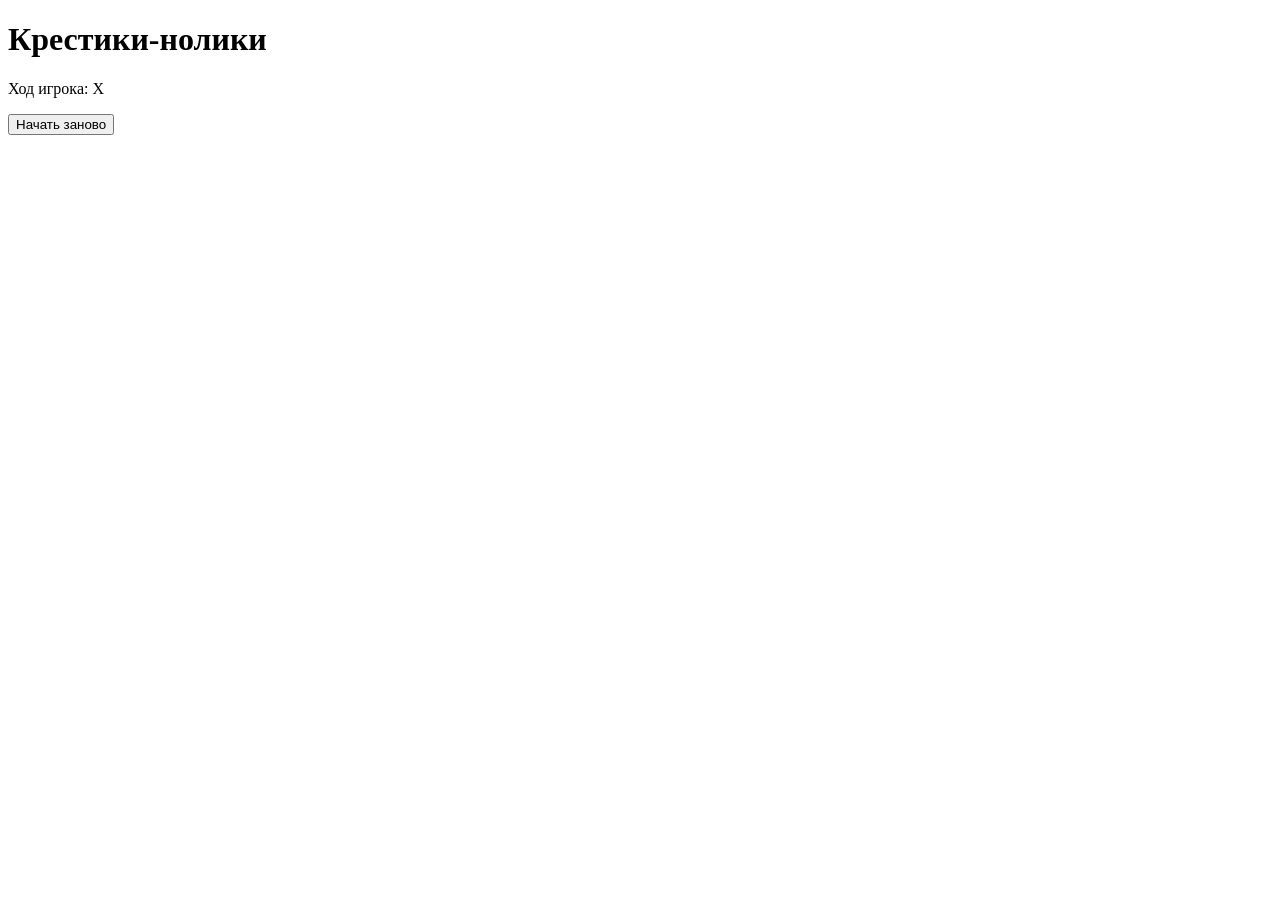
==== tic-tac-toe/index.html @ ef8c76a1 "Step 2: added HTML structure for tic-tac-toe" ====
<!DOCTYPE html>
<html lang="ru">
<head>
    <meta charset="UTF-8">
    <meta name="viewport" content="width=device-width, initial-scale=1.0">
    <title>Крестики - нолики</title>
</head>
<body>
    <h1>Крестики-нолики</h1>
    <p id="status">Ход игрока: X</p>
    <div class="board">
        <div class="cell" data-index="0"></div>
        <div class="cell" data-index="1"></div>
        <div class="cell" data-index="2"></div>

        <div class="cell" data-index="3"></div>
        <div class="cell" data-index="4"></div>
        <div class="cell" data-index="5"></div>

        <div class="cell" data-index="6"></div>
        <div class="cell" data-index="7"></div>
        <div class="cell" data-index="8"></div>
    </div>
    <button id="restart">Начать заново</button>
</body>
</html>
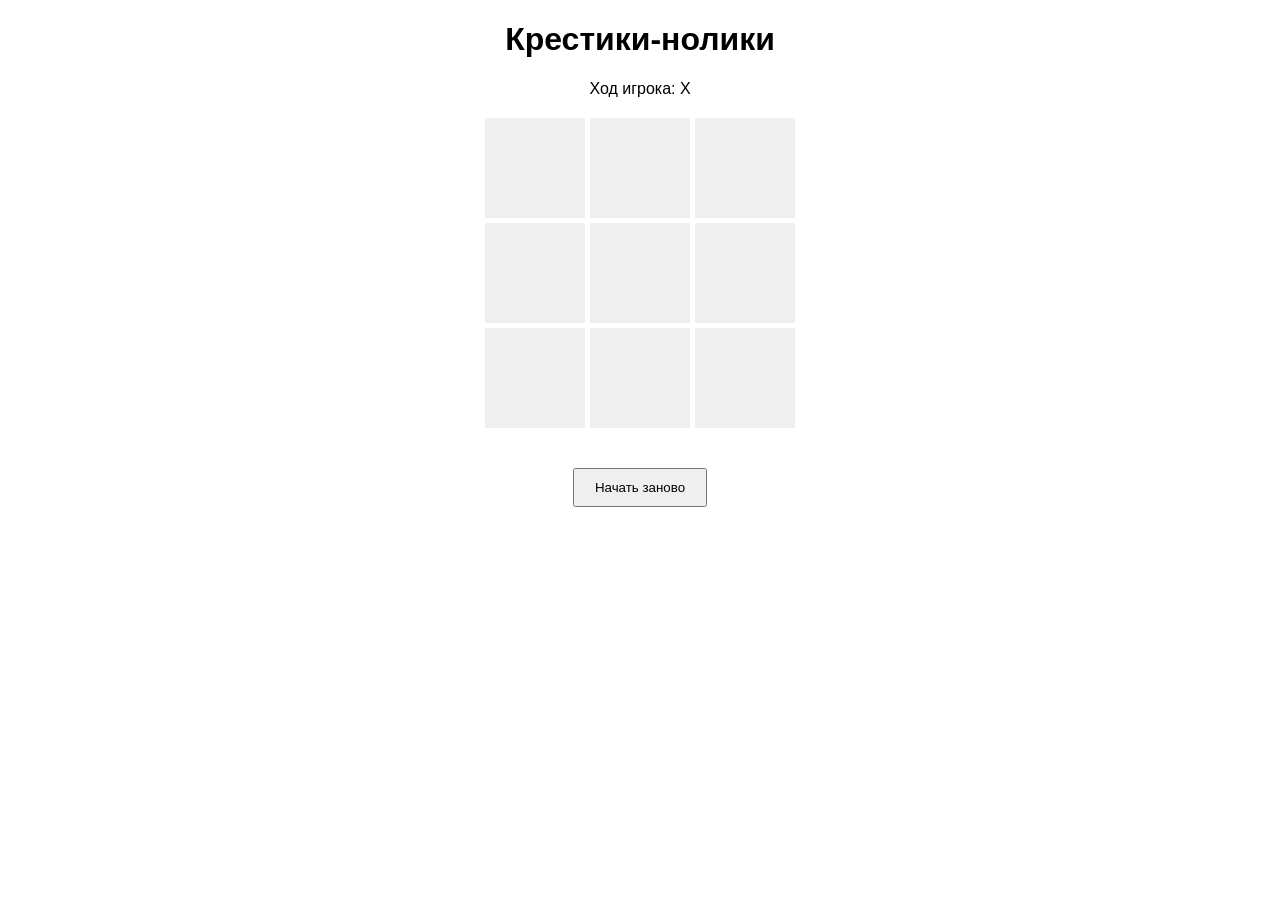
==== commit abb05e8c: "Step 3: added basic CSS styling for tic-tac-toe" ====
--- a/tic-tac-toe/index.html
+++ b/tic-tac-toe/index.html
@@ -4,6 +4,7 @@
     <meta charset="UTF-8">
     <meta name="viewport" content="width=device-width, initial-scale=1.0">
     <title>Крестики - нолики</title>
+    <link rel="stylesheet" href="style.css" />
 </head>
 <body>
     <h1>Крестики-нолики</h1>
--- a/tic-tac-toe/style.css
+++ b/tic-tac-toe/style.css
@@ -0,0 +1,32 @@
+body {
+    font-family: Arial, Helvetica, sans-serif;
+    text-align: center;
+}
+
+.board{
+    display: grid;
+    grid-template-columns: repeat(3,100px);
+    grid-gap: 5px;
+    justify-content: center;
+    margin: 20px auto;
+}
+
+.cell {
+    width: 100px;
+    height: 100px;
+    background: #f0f0f0;
+    font-size: 48px;
+    display: flex;
+    justify-content: center;
+    align-items: center;
+    cursor: pointer;
+    user-select: none;
+}
+.cell :hover{
+    background: #ddd;
+}
+
+button {
+    margin-top: 20px;
+    padding: 10px 20px;
+}
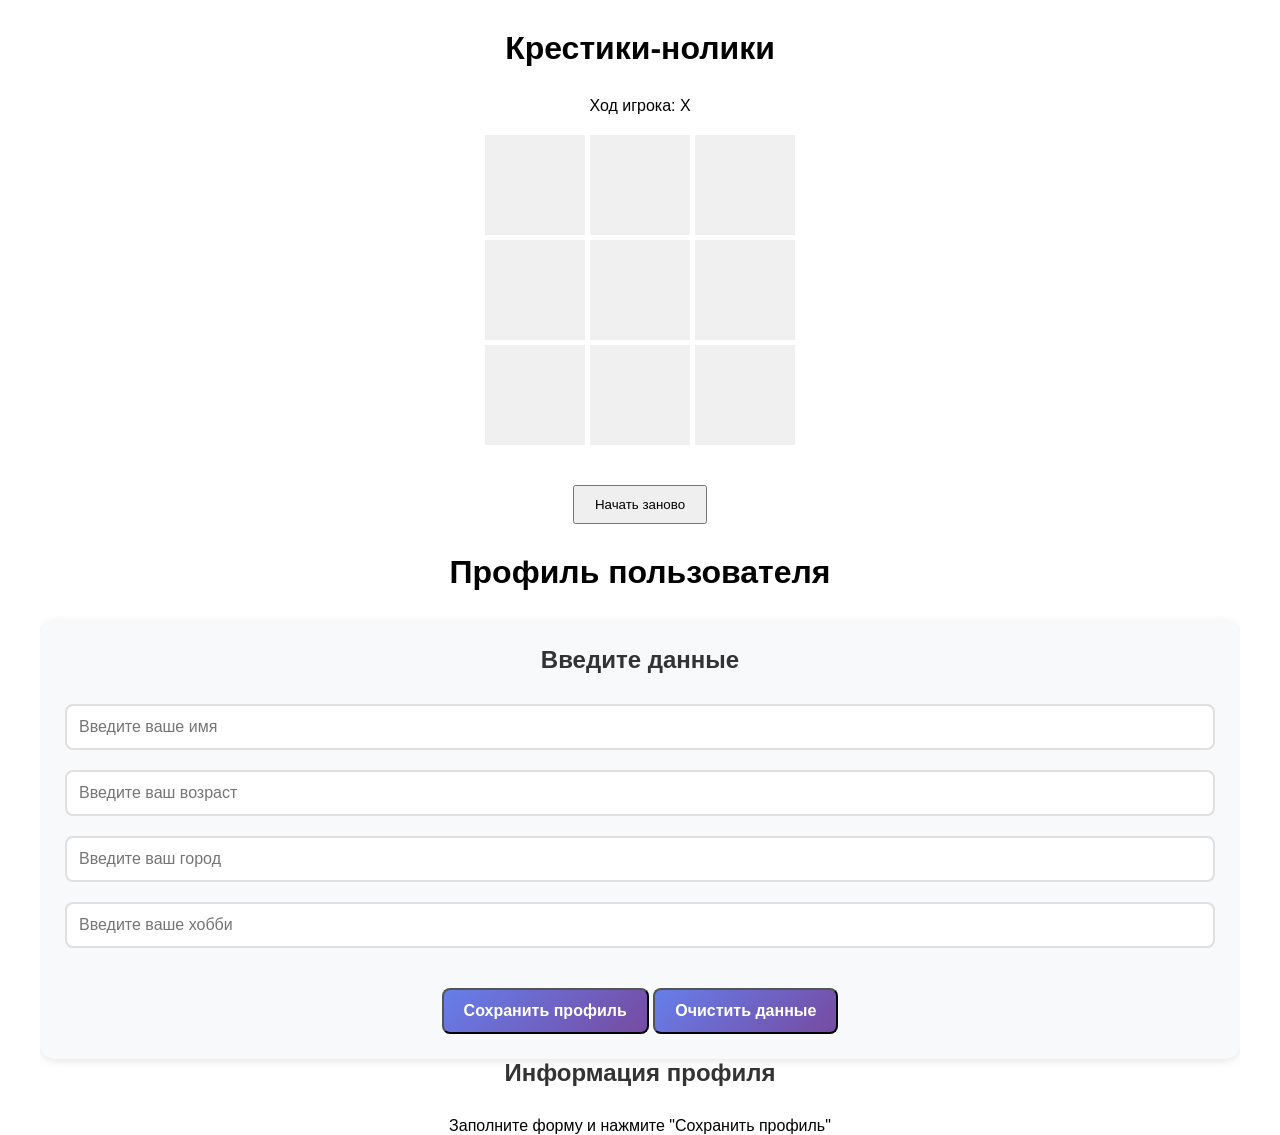
==== commit e9f6319e: "Completed Lab 23" ====
--- a/tic-tac-toe/index.html
+++ b/tic-tac-toe/index.html
@@ -23,5 +23,48 @@
         <div class="cell" data-index="8"></div>
     </div>
     <button id="restart">Начать заново</button>
+
+    <div class="container">
+        <h1>Профиль пользователя</h1>
+        
+        <div class="profile-wrapper">
+            <div class="form-section">
+                <h2>Введите данные</h2>
+                <form id="userForm">
+                    <div class="form-group">
+                        <input type="text" id="name" name="name" placeholder="Введите ваше имя">
+                    </div>
+                    
+                    <div class="form-group">
+                        <input type="number" id="age" name="age" placeholder="Введите ваш возраст">
+                    </div>
+                    
+                    <div class="form-group">
+                        <input type="text" id="city" name="city" placeholder="Введите ваш город">
+                    </div>
+                    
+                    <div class="form-group">
+                        <input type="text" id="hobby" name="hobby" placeholder="Введите ваше хобби">
+                    </div>
+                    
+                    <div class="form-buttons">
+                        <button type="submit" class="btn btn-primary">Сохранить профиль</button>
+                        <button type="button" id="clearBtn" class="btn btn-secondary">Очистить данные</button>
+                    </div>
+                </form>
+            </div>
+
+            <div class="profile-section">
+                <h2>Информация профиля</h2>
+                <div id="profileInfo" class="profile-info">
+                    <div class="profile-placeholder">
+                        <p>Заполните форму и нажмите "Сохранить профиль"</p>
+                    </div>
+                </div>
+            </div>
+        </div>
+    </div>
+
+    <script src="main.js"></script>
 </body>
 </html>
--- a/tic-tac-toe/style.css
+++ b/tic-tac-toe/style.css
@@ -29,4 +29,71 @@
 button {
     margin-top: 20px;
     padding: 10px 20px;
-}+}
+
+
+
+
+* {
+    margin: 0;
+    padding: 0;
+    box-sizing: border-box;
+}
+
+body {
+    font-family: 'Franklin Gothic Medium', 'Arial Narrow', Arial, sans-serif;
+}
+
+.container {
+    max-width: 1200px;
+    margin: 0 auto;
+    background: rgb(255, 255, 255);
+    overflow: hidden;
+}
+
+h1 {
+    color: rgb(0, 0, 0);
+    padding: 30px;
+    text-align: center;
+    font-size: 2em;
+}
+
+h2 {
+    color: #333;
+    margin-bottom: 20px;
+    padding-bottom: 10px;
+}
+
+
+.form-section {
+    background: #f8f9fa;
+    padding: 25px;
+    border-radius: 15px;
+    box-shadow: 0 2px 10px rgba(0, 0, 0, 0.1);
+    
+}
+
+.form-group {
+    margin-bottom: 20px;
+}
+
+
+
+input {
+    width: 100%;
+    padding: 12px;
+    border: 2px solid #e0e0e0;
+    border-radius: 8px;
+    font-size: 16px;
+}
+
+.btn {
+    flex: 1;
+    padding: 12px 20px;
+    border-radius: 8px;
+    font-size: 16px;
+    font-weight: 600;
+    cursor: pointer;
+    background: linear-gradient(135deg, #667eea 0%, #764ba2 100%);
+    color: white;
+}
